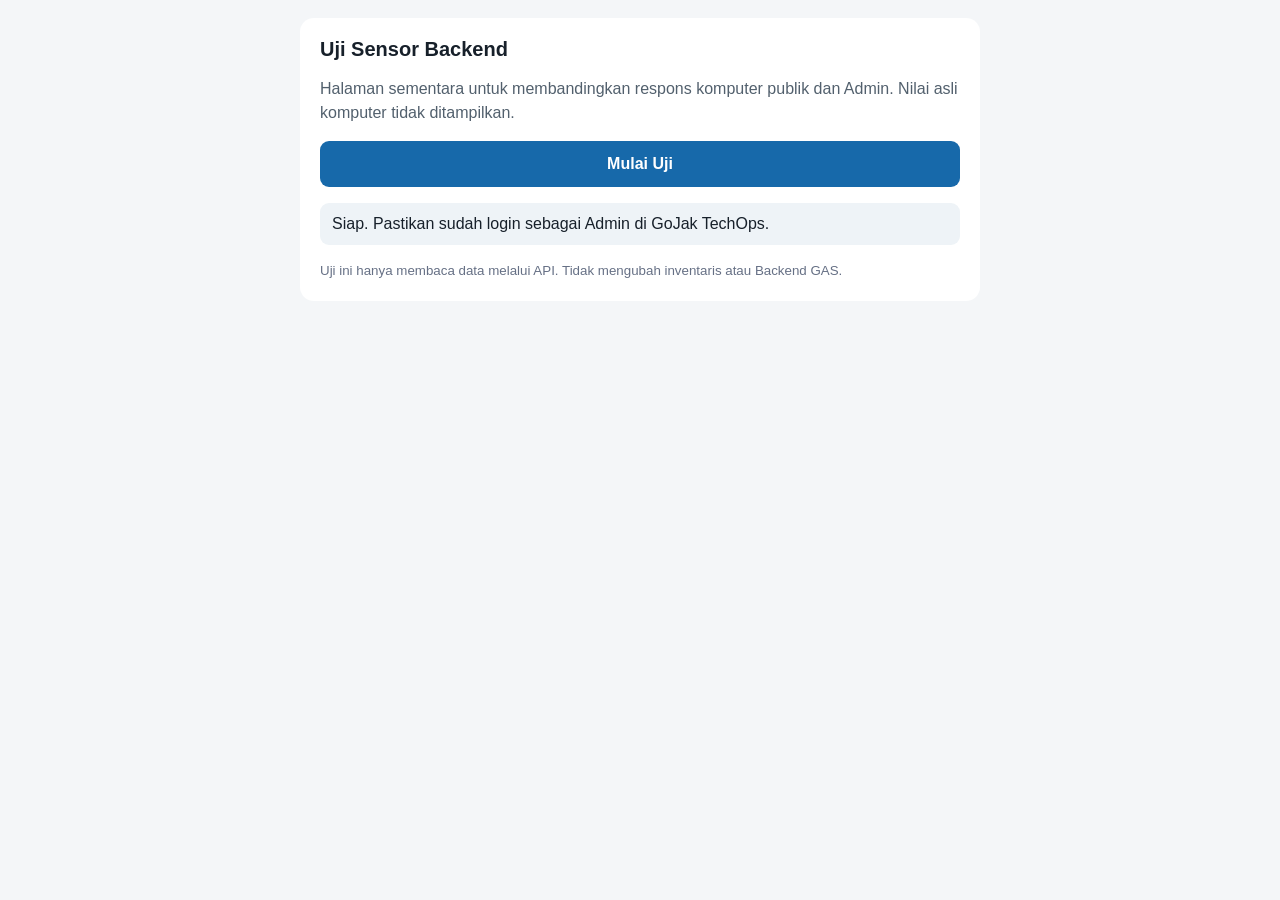
==== uji-mask.html @ fed0cd38 "Create uji-mask.html for sensor testing interface This HTML file sets up a user interface for testin" ====
<!doctype html>
<html lang="id">
<head>
<meta charset="utf-8">
<meta name="viewport" content="width=device-width, initial-scale=1">
<title>Uji Sensor Backend - GoJak TechOps</title>
<style>
*{box-sizing:border-box}
body{font-family:Arial,sans-serif;margin:0;padding:18px;background:#f4f6f8;color:#17202a}
main{max-width:680px;margin:0 auto;background:#fff;padding:20px;border-radius:14px}
h2{font-size:20px;margin:0 0 8px}
p{line-height:1.5;color:#52606d}
button{width:100%;padding:14px;border:0;border-radius:9px;background:#1769aa;color:white;font-size:16px;font-weight:600}
button:disabled{opacity:.6}
#status{margin:16px 0;padding:12px;border-radius:9px;background:#eef3f7;white-space:pre-wrap}
table{width:100%;border-collapse:collapse;margin-top:12px}
th,td{text-align:left;padding:11px 8px;border-bottom:1px solid #e6e9ed;font-size:14px}
th{background:#f7f9fb}
.ok{color:#087443;font-weight:700}
.warn{color:#9a5700;font-weight:700}
small{display:block;margin-top:16px;color:#667085;line-height:1.5}
</style>
</head>
<body>
<main>
<h2>Uji Sensor Backend</h2>
<p>Halaman sementara untuk membandingkan respons komputer publik dan Admin. Nilai asli komputer tidak ditampilkan.</p>
<button id="run">Mulai Uji</button>
<div id="status">Siap. Pastikan sudah login sebagai Admin di GoJak TechOps.</div>
<div id="result"></div>
<small>Uji ini hanya membaca data melalui API. Tidak mengubah inventaris atau Backend GAS.</small>
</main>

<script src="./api.js"></script>
<script>
(function(){
  const button=document.getElementById("run");
  const status=document.getElementById("status");
  const result=document.getElementById("result");

  const fields=[
    ["Nama komputer","komputer"],
    ["Model","model"],
    ["Serial","serial"]
  ];

  function rows(data){
    if(Array.isArray(data)) return data;
    if(Array.isArray(data && data.items)) return data.items;
    if(Array.isArray(data && data.data)) return data.data;
    return [];
  }

  function esc(value){
    return String(value).replace(/[&<>"']/g,function(c){
      return ({"&":"&amp;","<":"&lt;",">":"&gt;",'"':"&quot;","'":"&#39;"})[c];
    });
  }

  button.addEventListener("click",async function(){
    button.disabled=true;
    result.innerHTML="";
    status.textContent="Memeriksa sesi Admin...";

    try{
      if(!window.TechOpsAPI){
        throw new Error("API TechOps belum termuat. Muat ulang halaman.");
      }

      const valid=await TechOpsAPI.validateSession();

      if(valid!==true){
        throw new Error(
          valid===false
          ? "Sesi Admin tidak valid. Login ulang di halaman utama."
          : "Validasi sesi belum mendapat jawaban. Periksa koneksi."
        );
      }

      status.textContent="Sesi Admin valid. Mengambil data...";

      const pair=await Promise.all([
        TechOpsAPI.getPublic("computers.list",{includeArchived:false}),
        TechOpsAPI.get("computers.list",{includeArchived:false})
      ]);

      const pub=rows(pair[0]);
      const adm=rows(pair[1]);

      if(!pub.length || !adm.length){
        throw new Error("Data komputer kosong atau format respons tidak dikenali.");
      }

      const p=pub[0];
      const a=adm[0];

      let html="<p><b>Jumlah data:</b> Publik "+pub.length+
        " · Admin "+adm.length+"</p>";

      html+="<table><thead><tr><th>Field</th><th>Hasil</th></tr></thead><tbody>";

      fields.forEach(function(field){
        const pv=p[field[1]];
        const av=a[field[1]];
        let label,cls;

        if(pv===undefined || av===undefined ||
           pv===null || av===null ||
           String(pv)==="" || String(av)===""){
          label="Tidak dapat dibandingkan";
          cls="warn";
        }else if(String(pv)!==String(av)){
          label="Berbeda — sensor terindikasi aktif";
          cls="ok";
        }else{
          label="Sama — perlu pemeriksaan";
          cls="warn";
        }

        html+="<tr><td>"+esc(field[0])+"</td>"+
          "<td class='"+cls+"'>"+label+"</td></tr>";
      });

      html+="</tbody></table>";
      html+="<p class='ok'>Uji selesai. Nilai asli tidak ditampilkan.</p>";

      result.innerHTML=html;
      status.textContent="Berhasil mengambil kedua respons backend.";

    }catch(error){
      status.textContent="Uji belum berhasil: "+
        (error && error.message ? error.message : String(error));
    }finally{
      button.disabled=false;
    }
  });
})();
</script>
</body>
</html>
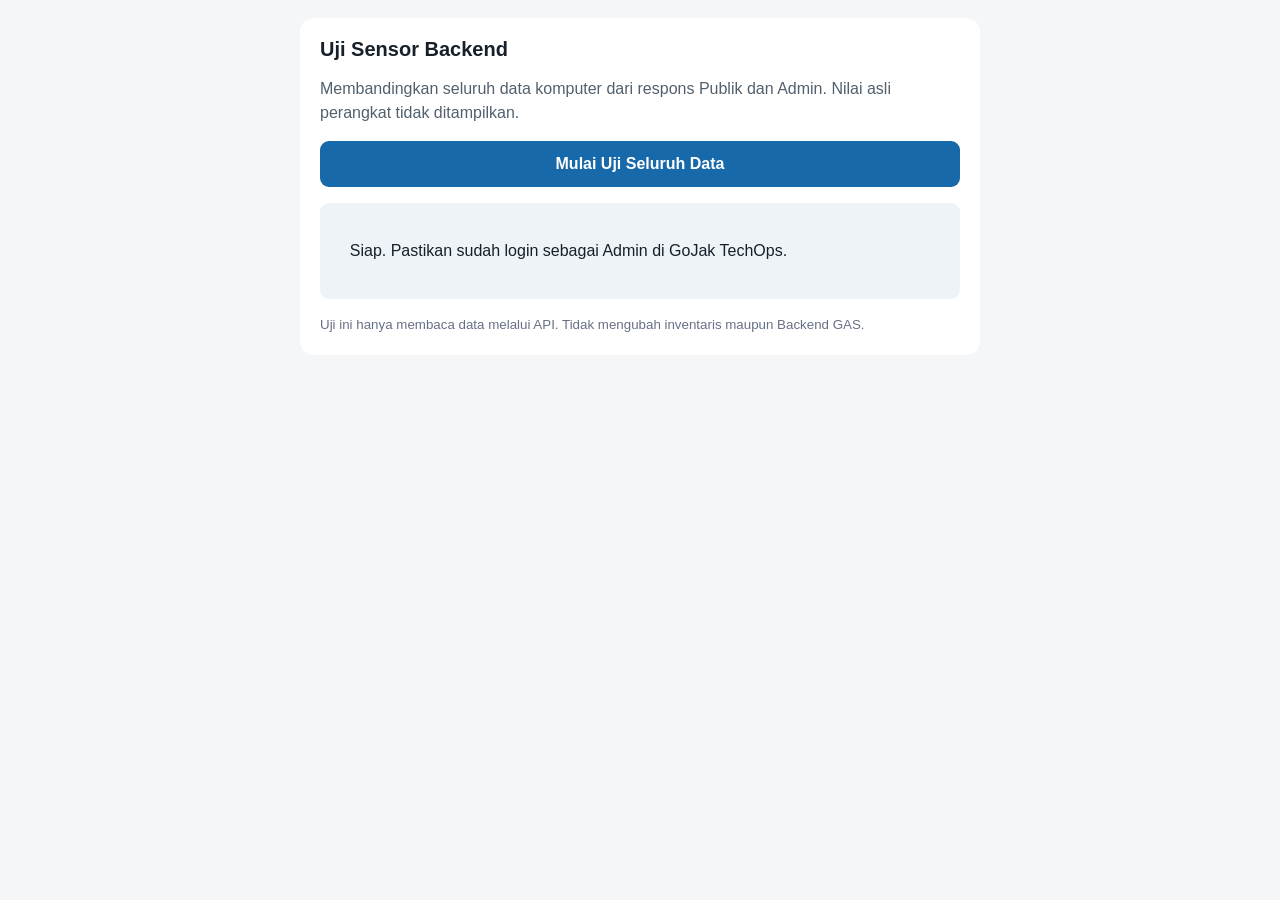
==== commit 04e99816: "Refactor HTML structure and update button functionality" ====
--- a/uji-mask.html
+++ b/uji-mask.html
@@ -7,29 +7,64 @@
 <title>Uji Sensor Backend - GoJak TechOps</title>
 <style>
 *{box-sizing:border-box}
-body{font-family:Arial,sans-serif;margin:0;padding:18px;background:#f4f6f8;color:#17202a}
-main{max-width:680px;margin:0 auto;background:#fff;padding:20px;border-radius:14px}
+body{
+  font-family:Arial,sans-serif;
+  margin:0;padding:18px;
+  background:#f4f6f8;color:#17202a
+}
+main{
+  max-width:680px;margin:0 auto;
+  background:#fff;padding:20px;
+  border-radius:14px
+}
 h2{font-size:20px;margin:0 0 8px}
 p{line-height:1.5;color:#52606d}
-button{width:100%;padding:14px;border:0;border-radius:9px;background:#1769aa;color:white;font-size:16px;font-weight:600}
+button{
+  width:100%;padding:14px;border:0;
+  border-radius:9px;background:#1769aa;
+  color:white;font-size:16px;font-weight:600
+}
 button:disabled{opacity:.6}
-#status{margin:16px 0;padding:12px;border-radius:9px;background:#eef3f7;white-space:pre-wrap}
+#status{
+  margin:16px 0;padding:12px;
+  border-radius:9px;background:#eef3f7;
+  white-space:pre-wrap;line-height:1.5
+}
 table{width:100%;border-collapse:collapse;margin-top:12px}
-th,td{text-align:left;padding:11px 8px;border-bottom:1px solid #e6e9ed;font-size:14px}
+th,td{
+  text-align:left;padding:11px 8px;
+  border-bottom:1px solid #e6e9ed;
+  font-size:13px
+}
 th{background:#f7f9fb}
 .ok{color:#087443;font-weight:700}
 .warn{color:#9a5700;font-weight:700}
-small{display:block;margin-top:16px;color:#667085;line-height:1.5}
+small{
+  display:block;margin-top:16px;
+  color:#667085;line-height:1.5
+}
 </style>
 </head>
 <body>
 <main>
-<h2>Uji Sensor Backend</h2>
-<p>Halaman sementara untuk membandingkan respons komputer publik dan Admin. Nilai asli komputer tidak ditampilkan.</p>
-<button id="run">Mulai Uji</button>
-<div id="status">Siap. Pastikan sudah login sebagai Admin di GoJak TechOps.</div>
-<div id="result"></div>
-<small>Uji ini hanya membaca data melalui API. Tidak mengubah inventaris atau Backend GAS.</small>
+  <h2>Uji Sensor Backend</h2>
+  <p>
+    Membandingkan seluruh data komputer dari respons Publik
+    dan Admin. Nilai asli perangkat tidak ditampilkan.
+  </p>
+
+  <button id="run">Mulai Uji Seluruh Data</button>
+
+  <div id="status">
+    Siap. Pastikan sudah login sebagai Admin di GoJak TechOps.
+  </div>
+
+  <div id="result"></div>
+
+  <small>
+    Uji ini hanya membaca data melalui API.
+    Tidak mengubah inventaris maupun Backend GAS.
+  </small>
 </main>
 
 <script src="./api.js"></script>
@@ -54,8 +89,41 @@
 
   function esc(value){
     return String(value).replace(/[&<>"']/g,function(c){
-      return ({"&":"&amp;","<":"&lt;",">":"&gt;",'"':"&quot;","'":"&#39;"})[c];
+      return {
+        "&":"&amp;",
+        "<":"&lt;",
+        ">":"&gt;",
+        '"':"&quot;",
+        "'":"&#39;"
+      }[c];
     });
+  }
+
+  function compareField(publicRows,adminRows,key){
+    let same=0;
+    let different=0;
+    let empty=0;
+
+    const total=Math.min(publicRows.length,adminRows.length);
+
+    for(let i=0;i<total;i++){
+      const pv=publicRows[i][key];
+      const av=adminRows[i][key];
+
+      if(
+        pv===undefined || av===undefined ||
+        pv===null || av===null ||
+        String(pv)==="" || String(av)===""
+      ){
+        empty++;
+      }else if(String(pv)!==String(av)){
+        different++;
+      }else{
+        same++;
+      }
+    }
+
+    return {same,different,empty,total};
   }
 
   button.addEventListener("click",async function(){
@@ -74,11 +142,11 @@
         throw new Error(
           valid===false
           ? "Sesi Admin tidak valid. Login ulang di halaman utama."
-          : "Validasi sesi belum mendapat jawaban. Periksa koneksi."
+          : "Validasi sesi belum mendapat jawaban."
         );
       }
 
-      status.textContent="Sesi Admin valid. Mengambil data...";
+      status.textContent="Sesi valid. Mengambil seluruh data komputer...";
 
       const pair=await Promise.all([
         TechOpsAPI.getPublic("computers.list",{includeArchived:false}),
@@ -89,44 +157,53 @@
       const adm=rows(pair[1]);
 
       if(!pub.length || !adm.length){
-        throw new Error("Data komputer kosong atau format respons tidak dikenali.");
-      }
-
-      const p=pub[0];
-      const a=adm[0];
-
-      let html="<p><b>Jumlah data:</b> Publik "+pub.length+
-        " · Admin "+adm.length+"</p>";
-
-      html+="<table><thead><tr><th>Field</th><th>Hasil</th></tr></thead><tbody>";
+        throw new Error(
+          "Data komputer kosong atau format respons tidak dikenali."
+        );
+      }
+
+      const totalPublic=pub.length;
+      const totalAdmin=adm.length;
+      const totalCompare=Math.min(totalPublic,totalAdmin);
+
+      let html="<p><b>Jumlah data Publik:</b> "+totalPublic+
+        "<br><b>Jumlah data Admin:</b> "+totalAdmin+
+        "<br><b>Data yang dibandingkan:</b> "+totalCompare+"</p>";
+
+      if(totalPublic!==totalAdmin){
+        html+="<p class='warn'>Jumlah data Publik dan Admin berbeda. "+
+          "Hanya pasangan baris yang tersedia di kedua respons yang dibandingkan.</p>";
+      }
+
+      html+="<table><thead><tr>"+
+        "<th>Field</th><th>Sama</th>"+
+        "<th>Berbeda</th><th>Kosong</th>"+
+        "</tr></thead><tbody>";
 
       fields.forEach(function(field){
-        const pv=p[field[1]];
-        const av=a[field[1]];
-        let label,cls;
-
-        if(pv===undefined || av===undefined ||
-           pv===null || av===null ||
-           String(pv)==="" || String(av)===""){
-          label="Tidak dapat dibandingkan";
-          cls="warn";
-        }else if(String(pv)!==String(av)){
-          label="Berbeda — sensor terindikasi aktif";
-          cls="ok";
-        }else{
-          label="Sama — perlu pemeriksaan";
-          cls="warn";
-        }
-
-        html+="<tr><td>"+esc(field[0])+"</td>"+
-          "<td class='"+cls+"'>"+label+"</td></tr>";
+        const r=compareField(pub,adm,field[1]);
+
+        const cls=r.different>0?"ok":"warn";
+
+        html+="<tr>"+
+          "<td>"+esc(field[0])+"</td>"+
+          "<td>"+r.same+"</td>"+
+          "<td class='"+cls+"'>"+r.different+"</td>"+
+          "<td>"+r.empty+"</td>"+
+          "</tr>";
       });
 
       html+="</tbody></table>";
-      html+="<p class='ok'>Uji selesai. Nilai asli tidak ditampilkan.</p>";
+
+      html+="<p class='ok'>Perbandingan seluruh pasangan data selesai.</p>";
+
+      html+="<p>Catatan: perbandingan dilakukan berdasarkan urutan "+
+        "baris dari kedua respons, bukan berdasarkan nilai serial.</p>";
 
       result.innerHTML=html;
-      status.textContent="Berhasil mengambil kedua respons backend.";
+
+      status.textContent=
+        "Berhasil mengambil dan membandingkan respons Publik dan Admin.";
 
     }catch(error){
       status.textContent="Uji belum berhasil: "+
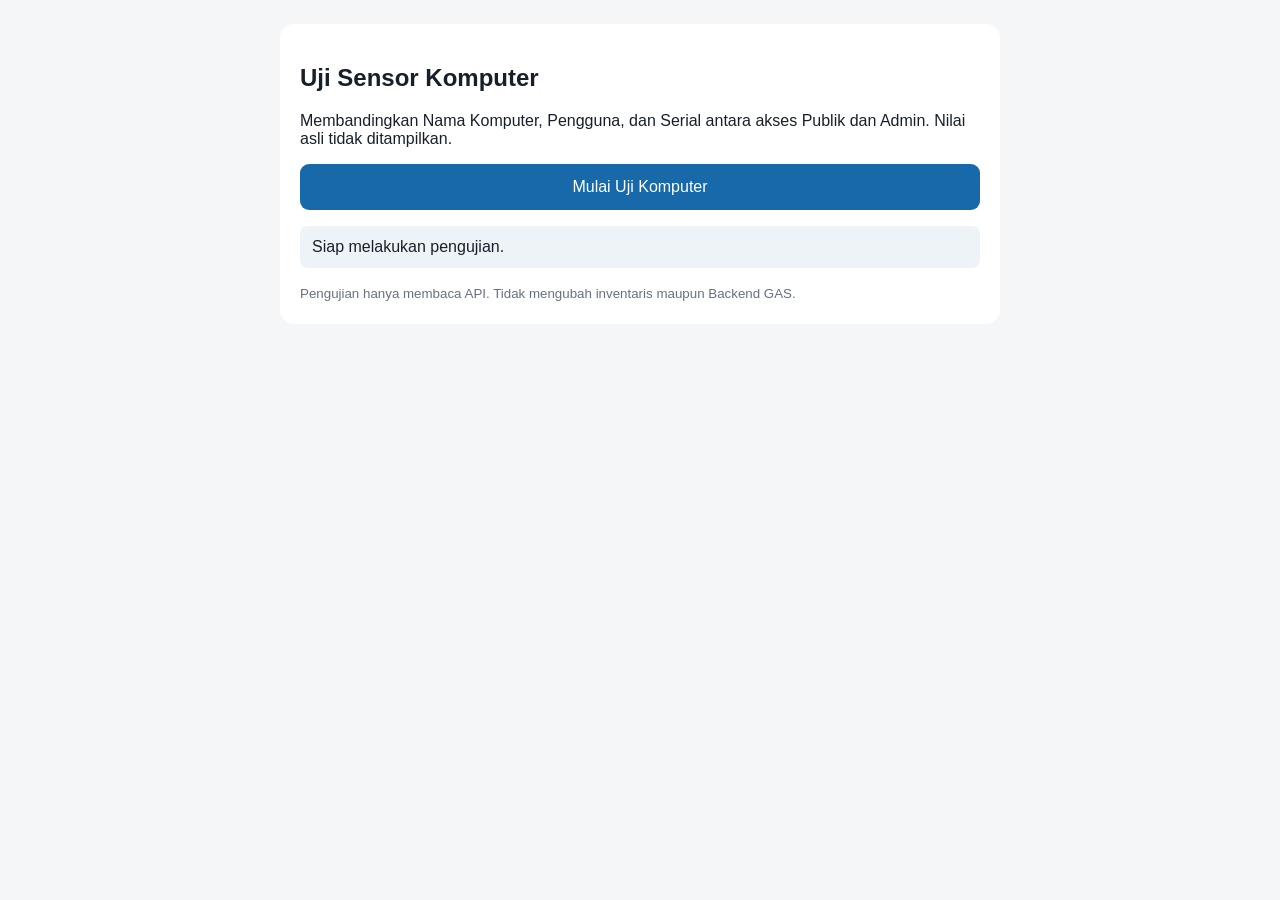
==== commit ca326c24: "Update HTML structure and content for testing page" ====
--- a/uji-mask.html
+++ b/uji-mask.html
@@ -3,216 +3,124 @@
 <html lang="id">
 <head>
 <meta charset="utf-8">
-<meta name="viewport" content="width=device-width, initial-scale=1">
-<title>Uji Sensor Backend - GoJak TechOps</title>
+<meta name="viewport" content="width=device-width,initial-scale=1">
+<title>Uji Sensor Komputer</title>
 <style>
-*{box-sizing:border-box}
-body{
-  font-family:Arial,sans-serif;
-  margin:0;padding:18px;
-  background:#f4f6f8;color:#17202a
-}
-main{
-  max-width:680px;margin:0 auto;
-  background:#fff;padding:20px;
-  border-radius:14px
-}
-h2{font-size:20px;margin:0 0 8px}
-p{line-height:1.5;color:#52606d}
-button{
-  width:100%;padding:14px;border:0;
-  border-radius:9px;background:#1769aa;
-  color:white;font-size:16px;font-weight:600
-}
+body{font-family:Arial,sans-serif;background:#f4f6f8;color:#17202a;padding:16px}
+main{max-width:680px;margin:auto;background:white;padding:20px;border-radius:14px}
+button{width:100%;padding:14px;background:#1769aa;color:white;border:0;border-radius:9px;font-size:16px}
 button:disabled{opacity:.6}
-#status{
-  margin:16px 0;padding:12px;
-  border-radius:9px;background:#eef3f7;
-  white-space:pre-wrap;line-height:1.5
-}
+#status{background:#eef3f7;padding:12px;border-radius:8px;margin:16px 0;white-space:pre-wrap}
 table{width:100%;border-collapse:collapse;margin-top:12px}
-th,td{
-  text-align:left;padding:11px 8px;
-  border-bottom:1px solid #e6e9ed;
-  font-size:13px
-}
-th{background:#f7f9fb}
-.ok{color:#087443;font-weight:700}
-.warn{color:#9a5700;font-weight:700}
-small{
-  display:block;margin-top:16px;
-  color:#667085;line-height:1.5
-}
+th,td{text-align:left;padding:11px 7px;border-bottom:1px solid #ddd;font-size:13px}
+.ok{color:#087443;font-weight:bold}
+.warn{color:#a15c00;font-weight:bold}
+small{display:block;color:#667085;margin-top:16px;line-height:1.5}
 </style>
 </head>
 <body>
 <main>
-  <h2>Uji Sensor Backend</h2>
-  <p>
-    Membandingkan seluruh data komputer dari respons Publik
-    dan Admin. Nilai asli perangkat tidak ditampilkan.
-  </p>
+<h2>Uji Sensor Komputer</h2>
+<p>Membandingkan Nama Komputer, Pengguna, dan Serial antara akses Publik dan Admin. Nilai asli tidak ditampilkan.</p>
 
-  <button id="run">Mulai Uji Seluruh Data</button>
+<button id="run">Mulai Uji Komputer</button>
+<div id="status">Siap melakukan pengujian.</div>
+<div id="result"></div>
 
-  <div id="status">
-    Siap. Pastikan sudah login sebagai Admin di GoJak TechOps.
-  </div>
-
-  <div id="result"></div>
-
-  <small>
-    Uji ini hanya membaca data melalui API.
-    Tidak mengubah inventaris maupun Backend GAS.
-  </small>
+<small>Pengujian hanya membaca API. Tidak mengubah inventaris maupun Backend GAS.</small>
 </main>
 
 <script src="./api.js"></script>
 <script>
-(function(){
-  const button=document.getElementById("run");
-  const status=document.getElementById("status");
-  const result=document.getElementById("result");
+const btn=document.getElementById("run");
+const statusBox=document.getElementById("status");
+const result=document.getElementById("result");
 
-  const fields=[
-    ["Nama komputer","komputer"],
-    ["Model","model"],
-    ["Serial","serial"]
-  ];
+function getRows(data){
+  if(Array.isArray(data)) return data;
+  if(Array.isArray(data?.items)) return data.items;
+  if(Array.isArray(data?.data)) return data.data;
+  return [];
+}
 
-  function rows(data){
-    if(Array.isArray(data)) return data;
-    if(Array.isArray(data && data.items)) return data.items;
-    if(Array.isArray(data && data.data)) return data.data;
-    return [];
+function compare(pub,admin,key){
+  let same=0,different=0,empty=0;
+  const total=Math.min(pub.length,admin.length);
+
+  for(let i=0;i<total;i++){
+    const a=pub[i]?.[key];
+    const b=admin[i]?.[key];
+
+    if(a===undefined||b===undefined||a===null||b===null||
+       String(a)===""||String(b)===""){
+      empty++;
+    }else if(String(a)!==String(b)){
+      different++;
+    }else{
+      same++;
+    }
   }
+  return {same,different,empty};
+}
 
-  function esc(value){
-    return String(value).replace(/[&<>"']/g,function(c){
-      return {
-        "&":"&amp;",
-        "<":"&lt;",
-        ">":"&gt;",
-        '"':"&quot;",
-        "'":"&#39;"
-      }[c];
-    });
-  }
+btn.onclick=async()=>{
+  btn.disabled=true;
+  result.innerHTML="";
+  statusBox.textContent="Memvalidasi sesi Admin...";
 
-  function compareField(publicRows,adminRows,key){
-    let same=0;
-    let different=0;
-    let empty=0;
+  try{
+    if(!window.TechOpsAPI) throw Error("API tidak termuat.");
 
-    const total=Math.min(publicRows.length,adminRows.length);
+    const valid=await TechOpsAPI.validateSession();
+    if(valid!==true) throw Error("Sesi Admin tidak valid. Silakan login ulang.");
 
-    for(let i=0;i<total;i++){
-      const pv=publicRows[i][key];
-      const av=adminRows[i][key];
+    statusBox.textContent="Mengambil data komputer Publik dan Admin...";
 
-      if(
-        pv===undefined || av===undefined ||
-        pv===null || av===null ||
-        String(pv)==="" || String(av)===""
-      ){
-        empty++;
-      }else if(String(pv)!==String(av)){
-        different++;
-      }else{
-        same++;
-      }
+    const pair=await Promise.all([
+      TechOpsAPI.getPublic("computers.list",{includeArchived:false}),
+      TechOpsAPI.get("computers.list",{includeArchived:false})
+    ]);
+
+    const pub=getRows(pair[0]);
+    const adm=getRows(pair[1]);
+
+    if(!pub.length||!adm.length){
+      throw Error("Data komputer kosong atau format respons tidak dikenali.");
     }
 
-    return {same,different,empty,total};
+    const total=Math.min(pub.length,adm.length);
+    const fields=[
+      ["Nama Komputer","komputer","Berbeda"],
+      ["Pengguna","pengguna","Sama"],
+      ["Serial","serial","Berbeda"],
+      ["Model","model","Sama"]
+    ];
+
+    let html="<p><b>Data Publik:</b> "+pub.length+
+      "<br><b>Data Admin:</b> "+adm.length+
+      "<br><b>Data dibandingkan:</b> "+total+"</p>";
+
+    html+="<table><thead><tr><th>Kolom</th><th>Sama</th><th>Berbeda</th><th>Kosong</th></tr></thead><tbody>";
+
+    fields.forEach(([label,key])=>{
+      const r=compare(pub,adm,key);
+      html+="<tr><td>"+label+"</td><td>"+r.same+
+        "</td><td class='"+(r.different?"ok":"")+"'>"+r.different+
+        "</td><td>"+r.empty+"</td></tr>";
+    });
+
+    html+="</tbody></table>";
+    html+="<p class='ok'>Perbandingan selesai. Nilai asli tidak ditampilkan.</p>";
+
+    result.innerHTML=html;
+    statusBox.textContent="Berhasil mengambil dan membandingkan data komputer.";
+
+  }catch(e){
+    statusBox.textContent="Uji gagal: "+(e.message||String(e));
+  }finally{
+    btn.disabled=false;
   }
-
-  button.addEventListener("click",async function(){
-    button.disabled=true;
-    result.innerHTML="";
-    status.textContent="Memeriksa sesi Admin...";
-
-    try{
-      if(!window.TechOpsAPI){
-        throw new Error("API TechOps belum termuat. Muat ulang halaman.");
-      }
-
-      const valid=await TechOpsAPI.validateSession();
-
-      if(valid!==true){
-        throw new Error(
-          valid===false
-          ? "Sesi Admin tidak valid. Login ulang di halaman utama."
-          : "Validasi sesi belum mendapat jawaban."
-        );
-      }
-
-      status.textContent="Sesi valid. Mengambil seluruh data komputer...";
-
-      const pair=await Promise.all([
-        TechOpsAPI.getPublic("computers.list",{includeArchived:false}),
-        TechOpsAPI.get("computers.list",{includeArchived:false})
-      ]);
-
-      const pub=rows(pair[0]);
-      const adm=rows(pair[1]);
-
-      if(!pub.length || !adm.length){
-        throw new Error(
-          "Data komputer kosong atau format respons tidak dikenali."
-        );
-      }
-
-      const totalPublic=pub.length;
-      const totalAdmin=adm.length;
-      const totalCompare=Math.min(totalPublic,totalAdmin);
-
-      let html="<p><b>Jumlah data Publik:</b> "+totalPublic+
-        "<br><b>Jumlah data Admin:</b> "+totalAdmin+
-        "<br><b>Data yang dibandingkan:</b> "+totalCompare+"</p>";
-
-      if(totalPublic!==totalAdmin){
-        html+="<p class='warn'>Jumlah data Publik dan Admin berbeda. "+
-          "Hanya pasangan baris yang tersedia di kedua respons yang dibandingkan.</p>";
-      }
-
-      html+="<table><thead><tr>"+
-        "<th>Field</th><th>Sama</th>"+
-        "<th>Berbeda</th><th>Kosong</th>"+
-        "</tr></thead><tbody>";
-
-      fields.forEach(function(field){
-        const r=compareField(pub,adm,field[1]);
-
-        const cls=r.different>0?"ok":"warn";
-
-        html+="<tr>"+
-          "<td>"+esc(field[0])+"</td>"+
-          "<td>"+r.same+"</td>"+
-          "<td class='"+cls+"'>"+r.different+"</td>"+
-          "<td>"+r.empty+"</td>"+
-          "</tr>";
-      });
-
-      html+="</tbody></table>";
-
-      html+="<p class='ok'>Perbandingan seluruh pasangan data selesai.</p>";
-
-      html+="<p>Catatan: perbandingan dilakukan berdasarkan urutan "+
-        "baris dari kedua respons, bukan berdasarkan nilai serial.</p>";
-
-      result.innerHTML=html;
-
-      status.textContent=
-        "Berhasil mengambil dan membandingkan respons Publik dan Admin.";
-
-    }catch(error){
-      status.textContent="Uji belum berhasil: "+
-        (error && error.message ? error.message : String(error));
-    }finally{
-      button.disabled=false;
-    }
-  });
-})();
+};
 </script>
 </body>
 </html>
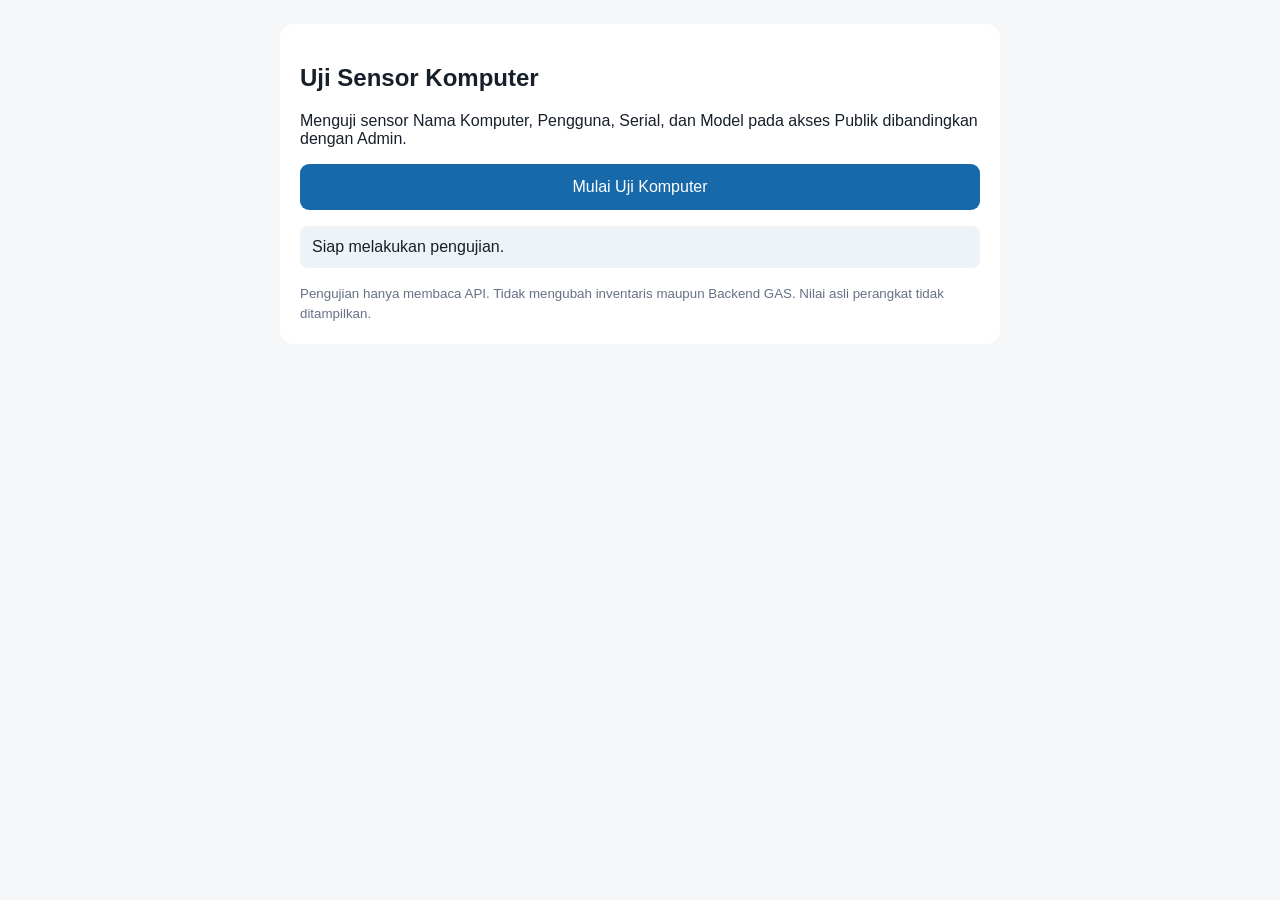
==== commit 9f49f444: "Refactor HTML and improve data comparison logic Updated text and formatting in the HTML file for cla" ====
--- a/uji-mask.html
+++ b/uji-mask.html
@@ -12,22 +12,26 @@
 button:disabled{opacity:.6}
 #status{background:#eef3f7;padding:12px;border-radius:8px;margin:16px 0;white-space:pre-wrap}
 table{width:100%;border-collapse:collapse;margin-top:12px}
-th,td{text-align:left;padding:11px 7px;border-bottom:1px solid #ddd;font-size:13px}
+th,td{text-align:left;padding:9px 5px;border-bottom:1px solid #ddd;font-size:12px}
 .ok{color:#087443;font-weight:bold}
 .warn{color:#a15c00;font-weight:bold}
+.bad{color:#b42318;font-weight:bold}
 small{display:block;color:#667085;margin-top:16px;line-height:1.5}
 </style>
 </head>
 <body>
 <main>
 <h2>Uji Sensor Komputer</h2>
-<p>Membandingkan Nama Komputer, Pengguna, dan Serial antara akses Publik dan Admin. Nilai asli tidak ditampilkan.</p>
+<p>Menguji sensor Nama Komputer, Pengguna, Serial, dan Model pada akses Publik dibandingkan dengan Admin.</p>
 
 <button id="run">Mulai Uji Komputer</button>
 <div id="status">Siap melakukan pengujian.</div>
 <div id="result"></div>
 
-<small>Pengujian hanya membaca API. Tidak mengubah inventaris maupun Backend GAS.</small>
+<small>
+Pengujian hanya membaca API. Tidak mengubah inventaris maupun Backend GAS.
+Nilai asli perangkat tidak ditampilkan.
+</small>
 </main>
 
 <script src="./api.js"></script>
@@ -37,30 +41,72 @@
 const result=document.getElementById("result");
 
 function getRows(data){
-  if(Array.isArray(data)) return data;
-  if(Array.isArray(data?.items)) return data.items;
-  if(Array.isArray(data?.data)) return data.data;
+  let value=data;
+
+  for(let i=0;i<4;i++){
+    if(Array.isArray(value)) return value;
+
+    if(value && Array.isArray(value.data)){
+      value=value.data;
+      continue;
+    }
+
+    if(value && Array.isArray(value.items)){
+      value=value.items;
+      continue;
+    }
+
+    break;
+  }
+
   return [];
 }
 
+function isEmpty(value){
+  return value===undefined ||
+    value===null ||
+    String(value).trim()==="";
+}
+
+function isMasked(value){
+  return !isEmpty(value) && String(value).includes("*");
+}
+
 function compare(pub,admin,key){
-  let same=0,different=0,empty=0;
+  let same=0;
+  let different=0;
+  let empty=0;
+  let publicMasked=0;
+  let adminMasked=0;
+
   const total=Math.min(pub.length,admin.length);
 
   for(let i=0;i<total;i++){
     const a=pub[i]?.[key];
     const b=admin[i]?.[key];
 
-    if(a===undefined||b===undefined||a===null||b===null||
-       String(a)===""||String(b)===""){
+    if(isEmpty(a)||isEmpty(b)){
       empty++;
-    }else if(String(a)!==String(b)){
+      continue;
+    }
+
+    if(isMasked(a)) publicMasked++;
+    if(isMasked(b)) adminMasked++;
+
+    if(String(a)===String(b)){
+      same++;
+    }else{
       different++;
-    }else{
-      same++;
     }
   }
-  return {same,different,empty};
+
+  return {
+    same,
+    different,
+    empty,
+    publicMasked,
+    adminMasked
+  };
 }
 
 btn.onclick=async()=>{
@@ -69,51 +115,110 @@
   statusBox.textContent="Memvalidasi sesi Admin...";
 
   try{
-    if(!window.TechOpsAPI) throw Error("API tidak termuat.");
+    if(!window.TechOpsAPI){
+      throw Error("API tidak termuat.");
+    }
 
     const valid=await TechOpsAPI.validateSession();
-    if(valid!==true) throw Error("Sesi Admin tidak valid. Silakan login ulang.");
-
-    statusBox.textContent="Mengambil data komputer Publik dan Admin...";
-
-    const pair=await Promise.all([
-      TechOpsAPI.getPublic("computers.list",{includeArchived:false}),
-      TechOpsAPI.get("computers.list",{includeArchived:false})
-    ]);
-
-    const pub=getRows(pair[0]);
-    const adm=getRows(pair[1]);
+
+    if(valid!==true){
+      throw Error("Sesi Admin tidak valid. Silakan login ulang.");
+    }
+
+    statusBox.textContent="Mengambil data Publik...";
+
+    // Permintaan dilakukan berurutan agar hasil lebih mudah diperiksa.
+    const publicData=await TechOpsAPI.getPublic(
+      "computers.list",
+      {includeArchived:false}
+    );
+
+    statusBox.textContent="Mengambil data Admin...";
+
+    const adminData=await TechOpsAPI.get(
+      "computers.list",
+      {includeArchived:false}
+    );
+
+    const pub=getRows(publicData);
+    const adm=getRows(adminData);
 
     if(!pub.length||!adm.length){
-      throw Error("Data komputer kosong atau format respons tidak dikenali.");
+      throw Error("Data kosong atau format respons tidak dikenali.");
     }
 
     const total=Math.min(pub.length,adm.length);
+
     const fields=[
-      ["Nama Komputer","komputer","Berbeda"],
-      ["Pengguna","pengguna","Sama"],
-      ["Serial","serial","Berbeda"],
-      ["Model","model","Sama"]
+      ["Nama Komputer","komputer"],
+      ["Pengguna","pengguna"],
+      ["Serial","serial"],
+      ["Model","model"]
     ];
 
-    let html="<p><b>Data Publik:</b> "+pub.length+
+    let html=
+      "<p><b>Data Publik:</b> "+pub.length+
       "<br><b>Data Admin:</b> "+adm.length+
       "<br><b>Data dibandingkan:</b> "+total+"</p>";
 
-    html+="<table><thead><tr><th>Kolom</th><th>Sama</th><th>Berbeda</th><th>Kosong</th></tr></thead><tbody>";
+    html+=`
+      <table>
+      <thead>
+      <tr>
+        <th>Kolom</th>
+        <th>Publik disensor</th>
+        <th>Admin disensor</th>
+        <th>Berbeda</th>
+      </tr>
+      </thead>
+      <tbody>
+    `;
+
+    let totalPublicMasked=0;
+    let totalAdminMasked=0;
 
     fields.forEach(([label,key])=>{
       const r=compare(pub,adm,key);
-      html+="<tr><td>"+label+"</td><td>"+r.same+
-        "</td><td class='"+(r.different?"ok":"")+"'>"+r.different+
-        "</td><td>"+r.empty+"</td></tr>";
+
+      totalPublicMasked+=r.publicMasked;
+      totalAdminMasked+=r.adminMasked;
+
+      html+=`
+        <tr>
+          <td>${label}</td>
+          <td>${r.publicMasked}</td>
+          <td>${r.adminMasked}</td>
+          <td>${r.different}</td>
+        </tr>
+      `;
     });
 
     html+="</tbody></table>";
-    html+="<p class='ok'>Perbandingan selesai. Nilai asli tidak ditampilkan.</p>";
+
+    html+=`
+      <p><b>Ringkasan sensor:</b></p>
+      <p>Jumlah nilai tersensor pada Publik: <b>${totalPublicMasked}</b></p>
+      <p>Jumlah nilai tersensor pada Admin: <b>${totalAdminMasked}</b></p>
+    `;
+
+    if(totalPublicMasked>0 && totalAdminMasked===0){
+      html+=`<p class="ok">Akses Publik menunjukkan data tersensor dan Admin tidak menunjukkan tanda sensor.</p>`;
+    }else if(totalAdminMasked>0){
+      html+=`<p class="bad">PERLU DIPERIKSA: masih ditemukan tanda sensor pada respons Admin.</p>`;
+    }else{
+      html+=`<p class="warn">Belum ditemukan tanda sensor pada data Publik. Perlu pemeriksaan lebih lanjut.</p>`;
+    }
+
+    html+=`
+      <p class="warn">
+        Catatan: pengujian ini menghitung tanda sensor (*) dan perbedaan
+        berdasarkan posisi baris. Hasil belum membuktikan seluruh aturan
+        sensor sudah benar.
+      </p>
+    `;
 
     result.innerHTML=html;
-    statusBox.textContent="Berhasil mengambil dan membandingkan data komputer.";
+    statusBox.textContent="Pengujian selesai.";
 
   }catch(e){
     statusBox.textContent="Uji gagal: "+(e.message||String(e));
